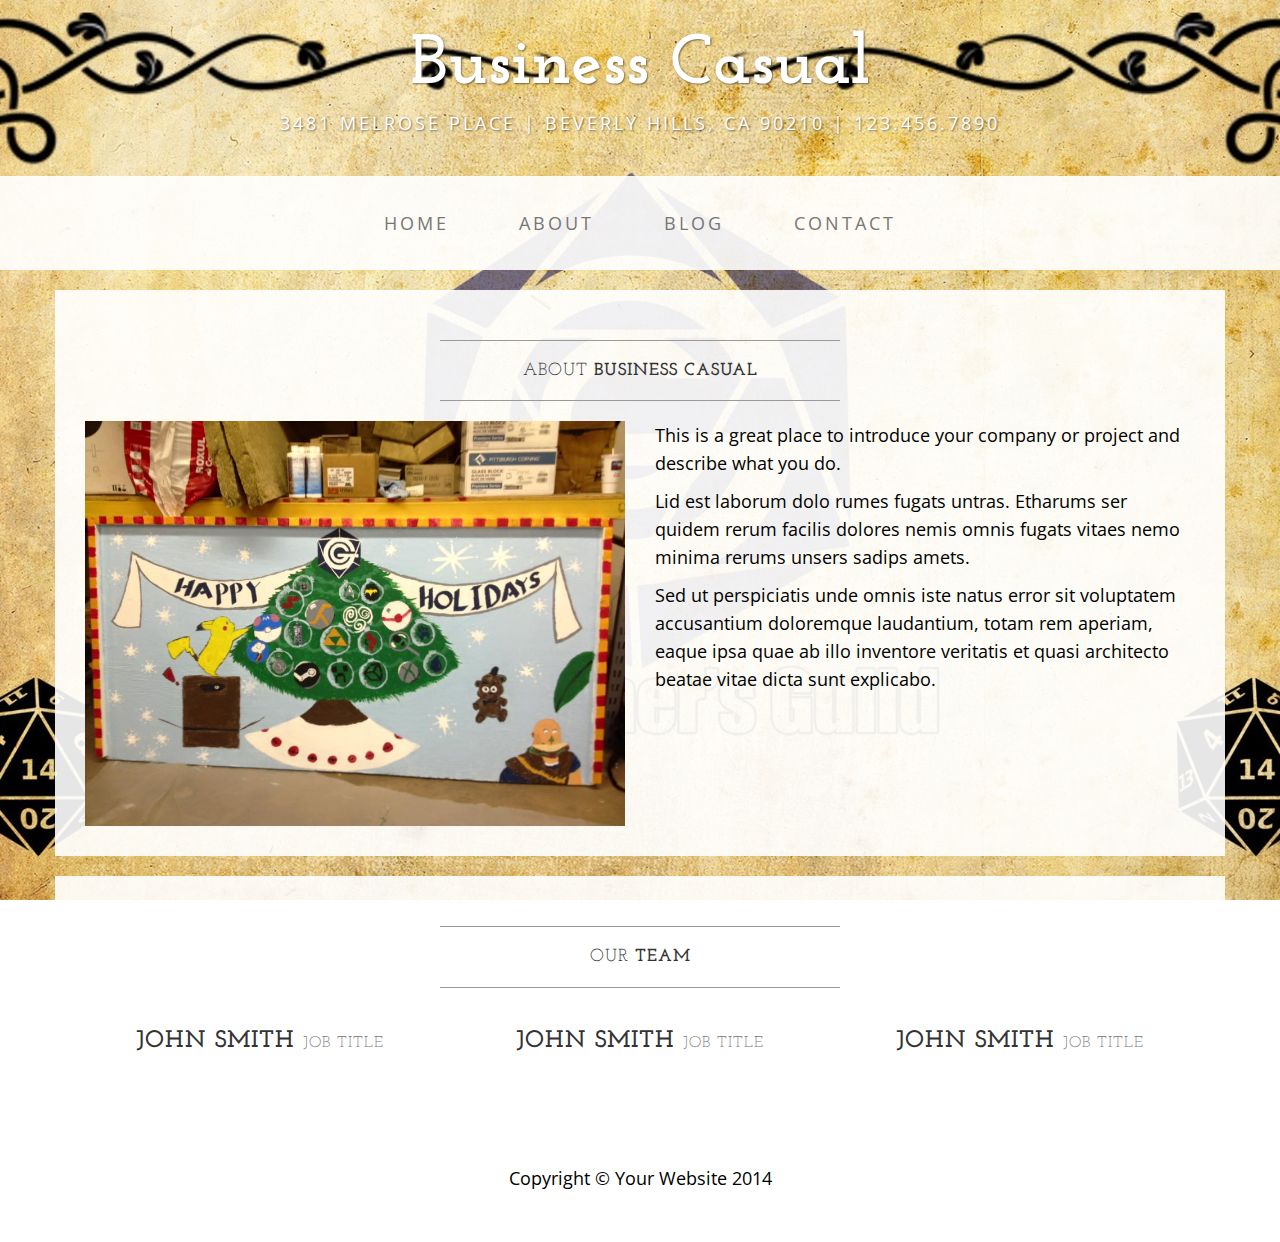
==== about.html @ 857d8a3d "adding files" ====
<!DOCTYPE html>
<html lang="en">

<head>

    <meta charset="utf-8">
    <meta http-equiv="X-UA-Compatible" content="IE=edge">
    <meta name="viewport" content="width=device-width, initial-scale=1">
    <meta name="description" content="">
    <meta name="author" content="">

    <title>About - Business Casual - Start Bootstrap Theme</title>

    <!-- Bootstrap Core CSS -->
    <link href="css/bootstrap.min.css" rel="stylesheet">

    <!-- Custom CSS -->
    <link href="css/business-casual.css" rel="stylesheet">

    <!-- Fonts -->
    <link href="http://fonts.googleapis.com/css?family=Open+Sans:300italic,400italic,600italic,700italic,800italic,400,300,600,700,800" rel="stylesheet" type="text/css">
    <link href="http://fonts.googleapis.com/css?family=Josefin+Slab:100,300,400,600,700,100italic,300italic,400italic,600italic,700italic" rel="stylesheet" type="text/css">

    <!-- HTML5 Shim and Respond.js IE8 support of HTML5 elements and media queries -->
    <!-- WARNING: Respond.js doesn't work if you view the page via file:// -->
    <!--[if lt IE 9]>
        <script src="https://oss.maxcdn.com/libs/html5shiv/3.7.0/html5shiv.js"></script>
        <script src="https://oss.maxcdn.com/libs/respond.js/1.4.2/respond.min.js"></script>
    <![endif]-->

</head>

<body>

    <div class="brand">Business Casual</div>
    <div class="address-bar">3481 Melrose Place | Beverly Hills, CA 90210 | 123.456.7890</div>

    <!-- Navigation -->
    <nav class="navbar navbar-default" role="navigation">
        <div class="container">
            <!-- Brand and toggle get grouped for better mobile display -->
            <div class="navbar-header">
                <button type="button" class="navbar-toggle" data-toggle="collapse" data-target="#bs-example-navbar-collapse-1">
                    <span class="sr-only">Toggle navigation</span>
                    <span class="icon-bar"></span>
                    <span class="icon-bar"></span>
                    <span class="icon-bar"></span>
                </button>
                <!-- navbar-brand is hidden on larger screens, but visible when the menu is collapsed -->
                <a class="navbar-brand" href="index.html">Business Casual</a>
            </div>
            <!-- Collect the nav links, forms, and other content for toggling -->
            <div class="collapse navbar-collapse" id="bs-example-navbar-collapse-1">
                <ul class="nav navbar-nav">
                    <li>
                        <a href="index.html">Home</a>
                    </li>
                    <li>
                        <a href="about.html">About</a>
                    </li>
                    <li>
                        <a href="blog.html">Blog</a>
                    </li>
                    <li>
                        <a href="contact.html">Contact</a>
                    </li>
                </ul>
            </div>
            <!-- /.navbar-collapse -->
        </div>
        <!-- /.container -->
    </nav>

    <div class="container">

        <div class="row">
            <div class="box">
                <div class="col-lg-12">
                    <hr>
                    <h2 class="intro-text text-center">About
                        <strong>business casual</strong>
                    </h2>
                    <hr>
                </div>
                <div class="col-md-6">
                    <img class="img-responsive img-border-left" src="img/slide-2.jpg" alt="">
                </div>
                <div class="col-md-6">
                    <p>This is a great place to introduce your company or project and describe what you do.</p>
                    <p>Lid est laborum dolo rumes fugats untras. Etharums ser quidem rerum facilis dolores nemis omnis fugats vitaes nemo minima rerums unsers sadips amets.</p>
                    <p>Sed ut perspiciatis unde omnis iste natus error sit voluptatem accusantium doloremque laudantium, totam rem aperiam, eaque ipsa quae ab illo inventore veritatis et quasi architecto beatae vitae dicta sunt explicabo.</p>
                </div>
                <div class="clearfix"></div>
            </div>
        </div>

        <div class="row">
            <div class="box">
                <div class="col-lg-12">
                    <hr>
                    <h2 class="intro-text text-center">Our
                        <strong>Team</strong>
                    </h2>
                    <hr>
                </div>
                <div class="col-sm-4 text-center">
                    <img class="img-responsive" src="http://placehold.it/750x450" alt="">
                    <h3>John Smith
                        <small>Job Title</small>
                    </h3>
                </div>
                <div class="col-sm-4 text-center">
                    <img class="img-responsive" src="http://placehold.it/750x450" alt="">
                    <h3>John Smith
                        <small>Job Title</small>
                    </h3>
                </div>
                <div class="col-sm-4 text-center">
                    <img class="img-responsive" src="http://placehold.it/750x450" alt="">
                    <h3>John Smith
                        <small>Job Title</small>
                    </h3>
                </div>
                <div class="clearfix"></div>
            </div>
        </div>

    </div>
    <!-- /.container -->

    <footer>
        <div class="container">
            <div class="row">
                <div class="col-lg-12 text-center">
                    <p>Copyright &copy; Your Website 2014</p>
                </div>
            </div>
        </div>
    </footer>

    <!-- jQuery -->
    <script src="js/jquery.js"></script>

    <!-- Bootstrap Core JavaScript -->
    <script src="js/bootstrap.min.js"></script>

</body>

</html>
---- css/business-casual.css ----
/*!
 * Start Bootstrap - Business Casual Bootstrap Theme (http://startbootstrap.com)
 * Code licensed under the Apache License v2.0.
 * For details, see http://www.apache.org/licenses/LICENSE-2.0.
 */

body {
    font-family: "Open Sans","Helvetica Neue",Helvetica,Arial,sans-serif;
    background: url('../img/bg.jpg') no-repeat center center fixed;
    -webkit-background-size: cover;
    -moz-background-size: cover;
    background-size: cover;
    -o-background-size: cover;
}

h1,
h2,
h3,
h4,
h5,
h6 {
    text-transform: uppercase;
    font-family: "Josefin Slab","Helvetica Neue",Helvetica,Arial,sans-serif;
    font-weight: 700;
    letter-spacing: 1px;
}

p {
    font-size: 1.25em;
    line-height: 1.6;
    color: #000;
}

hr {
    max-width: 400px;
    border-color: #999999;
}

.brand,
.address-bar {
    display: none;
}

.navbar-brand {
    text-transform: uppercase;
    font-weight: 900;
    letter-spacing: 2px;
}

.navbar-nav {
    text-transform: uppercase;
    font-weight: 400;
    letter-spacing: 3px;
}

.img-full {
    min-width: 100%;
}

.brand-before,
.brand-name {
    text-transform: capitalize;
}

.brand-before {
    margin: 15px 0;
}

.brand-name {
    margin: 0;
    font-size: 4em;
}

.tagline-divider {
    margin: 15px auto 3px;
    max-width: 250px;
    border-color: #999999;
}

.box {
    margin-bottom: 20px;
    padding: 30px 15px;
    background: #fff;
    background: rgba(255,255,255,0.9);
}

.intro-text {
    text-transform: uppercase;
    font-size: 1.25em;
    font-weight: 400;
    letter-spacing: 1px;
}

.img-border {
    float: none;
    margin: 0 auto 0;
    border: #999999 solid 1px;
}

.img-left {
    float: none;
    margin: 0 auto 0;
}

footer {
    background: #fff;
    background: rgba(255,255,255,0.9);
}

footer p {
    margin: 0;
    padding: 50px 0;
}

@media screen and (min-width:768px) {
    .brand {
        display: inherit;
        margin: 0;
        padding: 30px 0 10px;
        text-align: center;
        text-shadow: 1px 1px 2px rgba(0,0,0,0.5);
        font-family: "Josefin Slab","Helvetica Neue",Helvetica,Arial,sans-serif;
        font-size: 5em;
        font-weight: 700;
        line-height: normal;
        color: #fff;
    }

    .top-divider {
        margin-top: 0;
    }

    .img-left {
        float: left;
        margin-right: 25px;
    }

    .address-bar {
        display: inherit;
        margin: 0;
        padding: 0 0 40px;
        text-align: center;
        text-shadow: 1px 1px 2px rgba(0,0,0,0.5);
        text-transform: uppercase;
        font-size: 1.25em;
        font-weight: 400;
        letter-spacing: 3px;
        color: #fff;
    }

    .navbar {
        border-radius: 0;
    }

    .navbar-header {
        display: none;
    }

    .navbar {
        min-height: 0;
    }

    .navbar-default {
        border: none;
        background: #fff;
        background: rgba(255,255,255,0.9);
    }

    .nav>li>a {
        padding: 35px;
    }

    .navbar-nav>li>a {
        line-height: normal;
    }

    .navbar-nav {
        display: table;
        float: none;
        margin: 0 auto;
        table-layout: fixed;
        font-size: 1.25em;
    }
}

@media screen and (min-width:1200px) {
    .box:after {
        content: '';
        display: table;
        clear: both;
    }
}
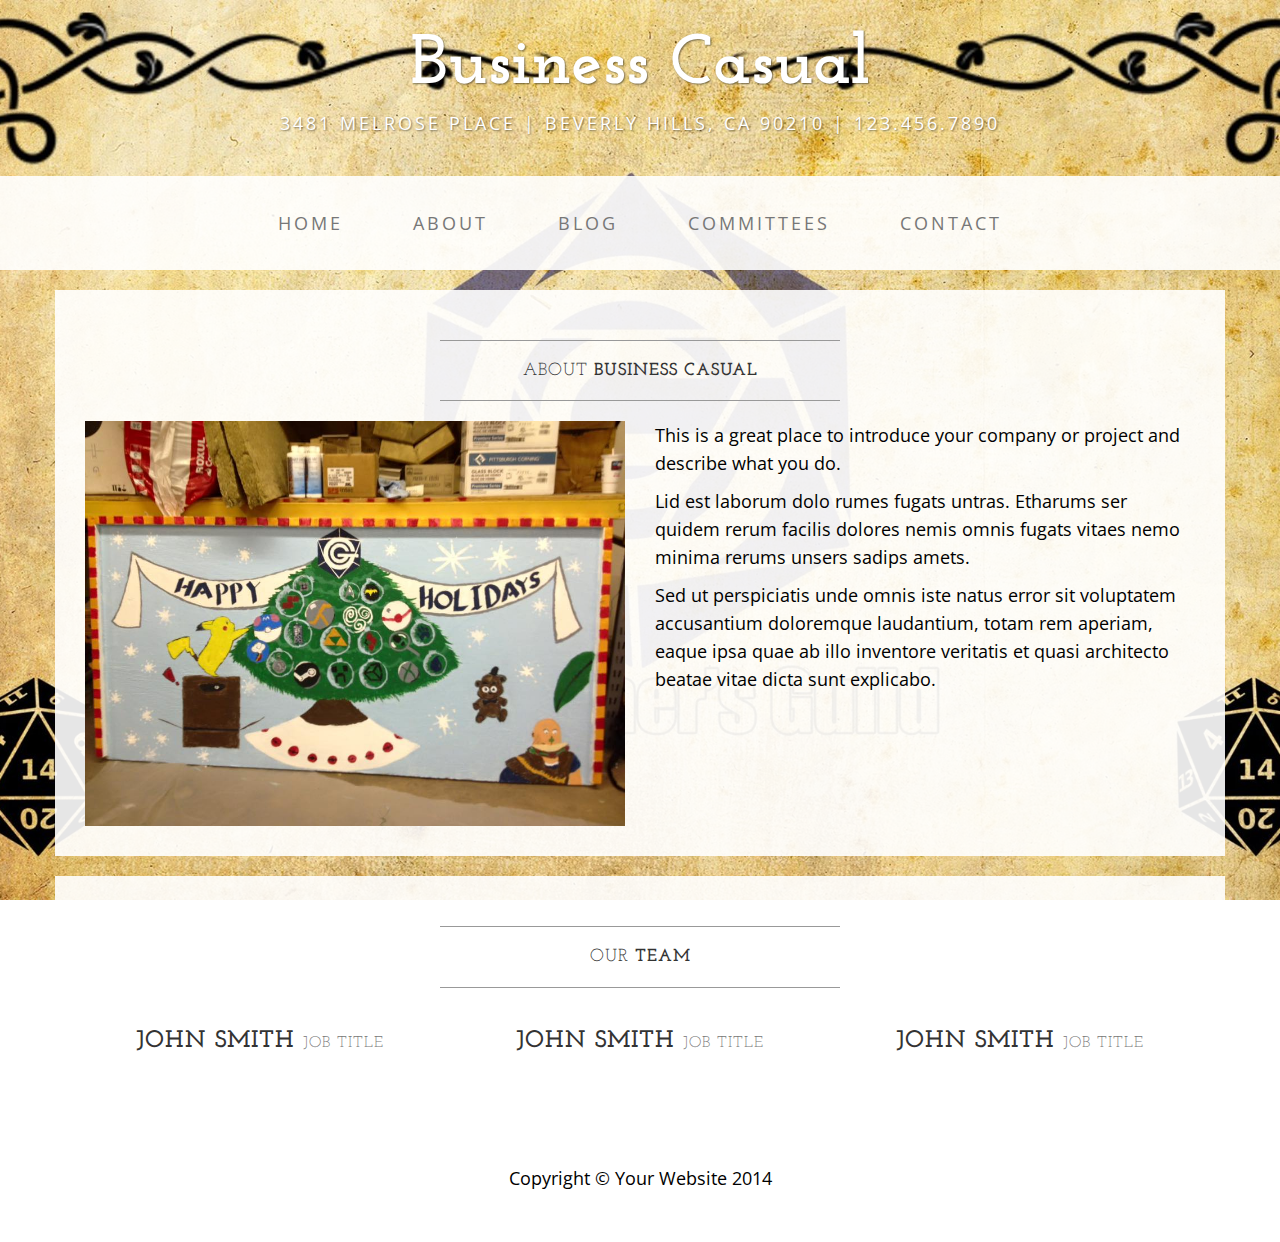
==== commit b3c52410: "finishing nav" ====
--- a/about.html
+++ b/about.html
@@ -60,6 +60,9 @@
                     </li>
                     <li>
                         <a href="blog.html">Blog</a>
+                    </li>
+                    <li>
+                        <a href="blog.html">Committees</a>
                     </li>
                     <li>
                         <a href="contact.html">Contact</a>
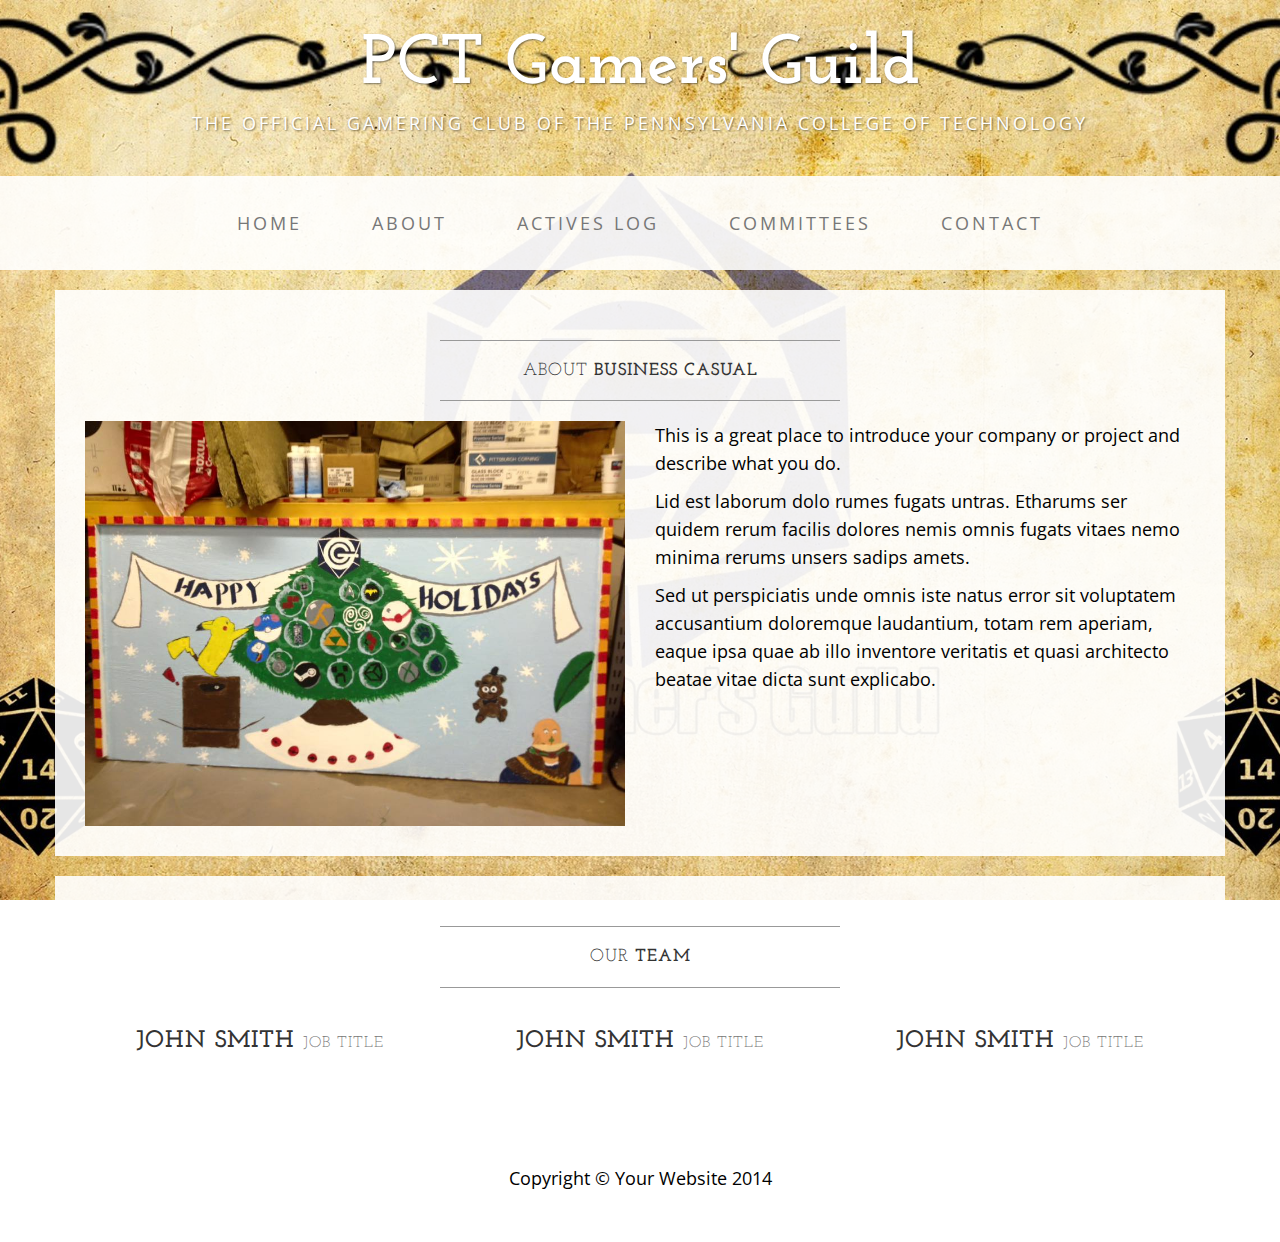
==== commit 7cad8d3e: "Page clean up" ====
--- a/about.html
+++ b/about.html
@@ -9,7 +9,7 @@
     <meta name="description" content="">
     <meta name="author" content="">
 
-    <title>About - Business Casual - Start Bootstrap Theme</title>
+    <title>About - PCT Gamers' Guild</title>
 
     <!-- Bootstrap Core CSS -->
     <link href="css/bootstrap.min.css" rel="stylesheet">
@@ -32,8 +32,8 @@
 
 <body>
 
-    <div class="brand">Business Casual</div>
-    <div class="address-bar">3481 Melrose Place | Beverly Hills, CA 90210 | 123.456.7890</div>
+    <div class="brand">PCT Gamers' Guild</div>
+    <div class="address-bar">The official gamering club of the Pennsylvania College of Technology</div>
 
     <!-- Navigation -->
     <nav class="navbar navbar-default" role="navigation">
@@ -59,7 +59,7 @@
                         <a href="about.html">About</a>
                     </li>
                     <li>
-                        <a href="blog.html">Blog</a>
+                        <a href="blog.html">Actives Log</a>
                     </li>
                     <li>
                         <a href="blog.html">Committees</a>
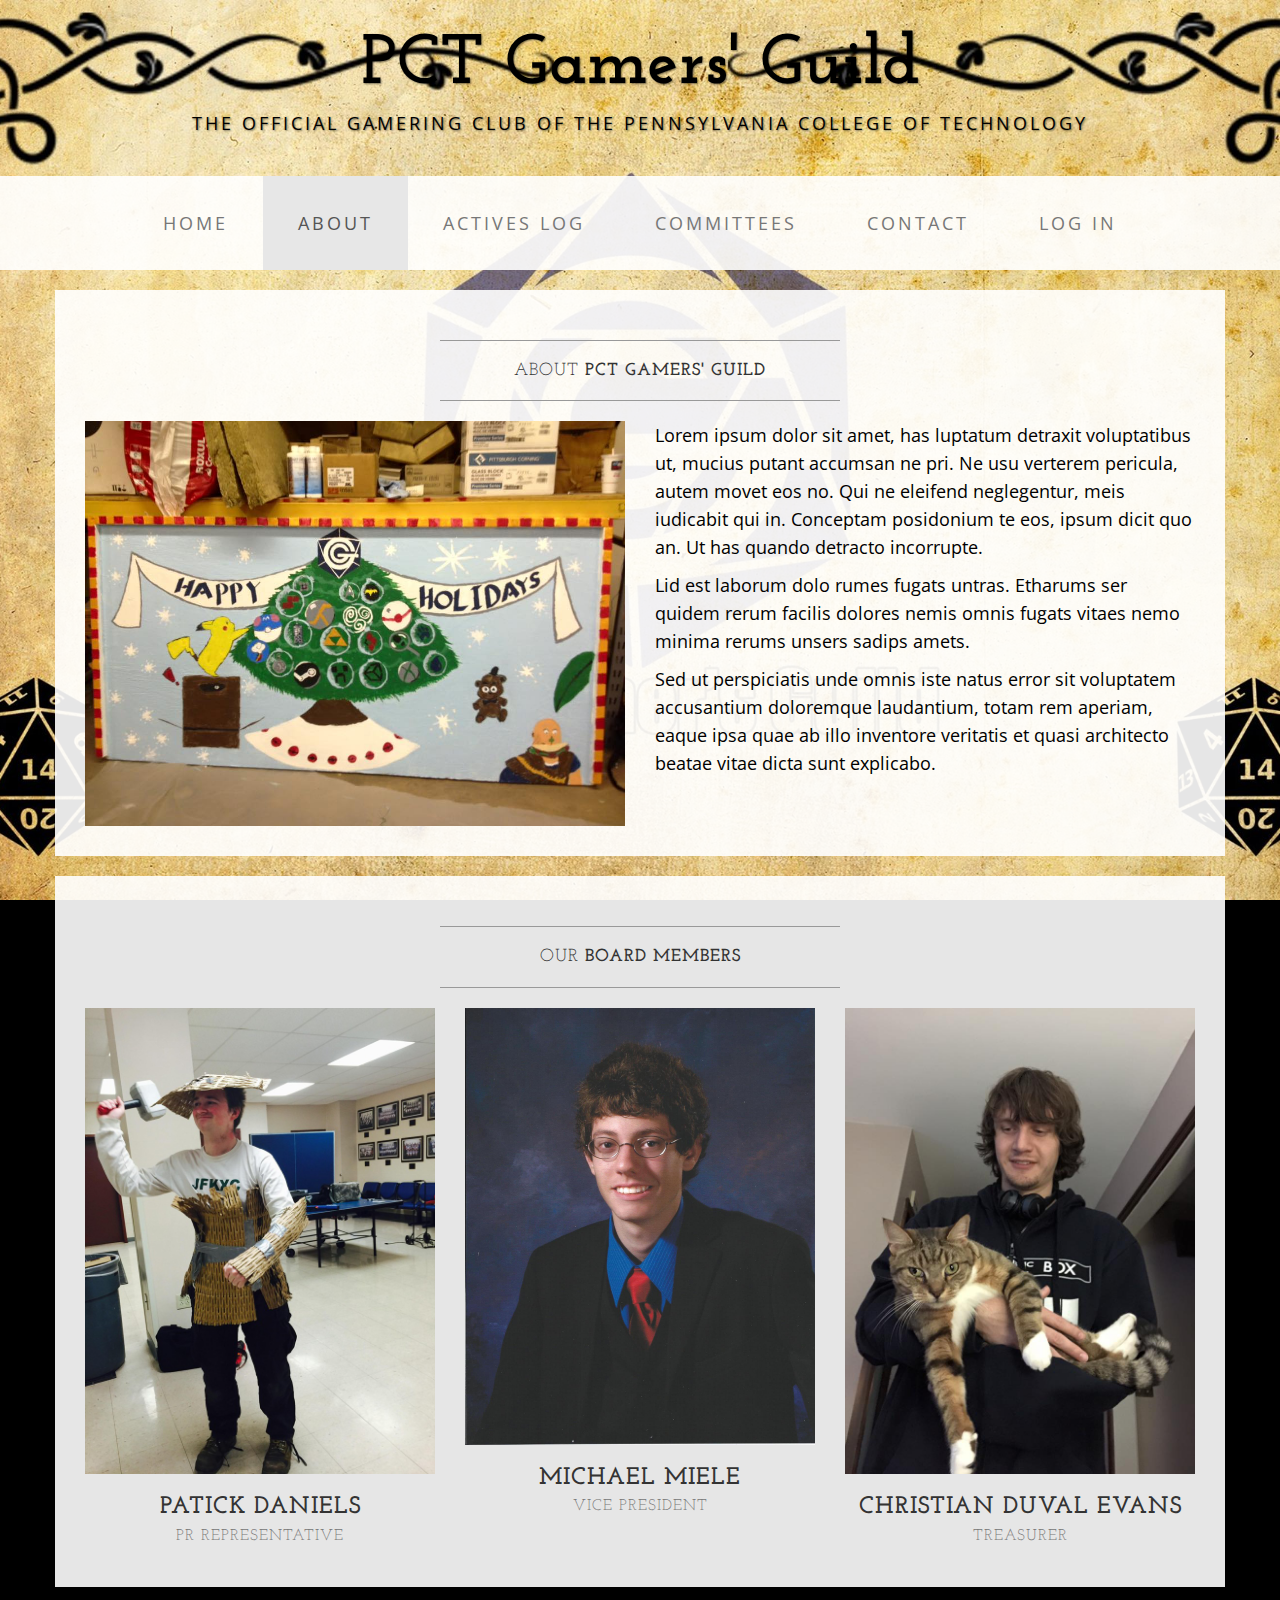
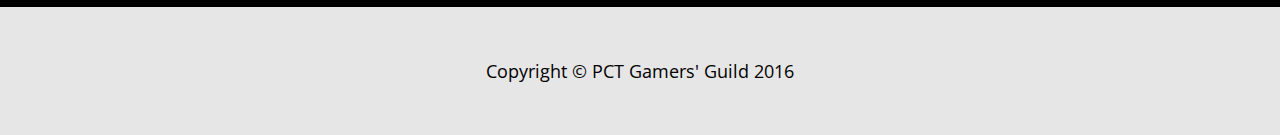
==== commit c57852bd: "Final commit" ====
--- a/about.html
+++ b/about.html
@@ -11,11 +11,11 @@
 
     <title>About - PCT Gamers' Guild</title>
 
-    <!-- Bootstrap Core CSS -->
-    <link href="css/bootstrap.min.css" rel="stylesheet">
+    <!-- Bootstrap Core CSS 
+    <link href="css/bootstrap.min.css" rel="stylesheet">-->
 
     <!-- Custom CSS -->
-    <link href="css/business-casual.css" rel="stylesheet">
+    <link href="css/style.css" rel="stylesheet">
 
     <!-- Fonts -->
     <link href="http://fonts.googleapis.com/css?family=Open+Sans:300italic,400italic,600italic,700italic,800italic,400,300,600,700,800" rel="stylesheet" type="text/css">
@@ -47,7 +47,7 @@
                     <span class="icon-bar"></span>
                 </button>
                 <!-- navbar-brand is hidden on larger screens, but visible when the menu is collapsed -->
-                <a class="navbar-brand" href="index.html">Business Casual</a>
+                <a class="navbar-brand" href="index.html">PCT Gamers' Guild</a>
             </div>
             <!-- Collect the nav links, forms, and other content for toggling -->
             <div class="collapse navbar-collapse" id="bs-example-navbar-collapse-1">
@@ -55,24 +55,50 @@
                     <li>
                         <a href="index.html">Home</a>
                     </li>
-                    <li>
+                    <li class="active">
                         <a href="about.html">About</a>
                     </li>
                     <li>
                         <a href="blog.html">Actives Log</a>
                     </li>
                     <li>
-                        <a href="blog.html">Committees</a>
+                        <a href="committees.html">Committees</a>
                     </li>
                     <li>
                         <a href="contact.html">Contact</a>
                     </li>
+                     <li>
+                    <a data-toggle="modal" data-target="#myModal">Log In</a>
+                </li>
                 </ul>
             </div>
             <!-- /.navbar-collapse -->
         </div>
         <!-- /.container -->
     </nav>
+    <div class="modal fade" id="myModal" role="dialog" aria-labelledby="myModalLabel">
+        <div class="modal-dialog" role="document">
+            <div class="modal-content">
+                <div class="modal-header">
+                    <button type="button" class="close" data-dismiss="modal" aria-label="Close"><span aria-hidden="true">&times;</span></button>
+                    <h4 class="modal-title" id="myModalLabel">Log In</h4>
+                </div>
+                <div class="modal-body">
+                    <form>
+                        <div class="form-group">
+                            <label for="exampleInputEmail1">Email address</label>
+                            <input type="email" class="form-control" id="exampleInputEmail1" placeholder="Email">
+                        </div>
+                        <div class="form-group">
+                            <label for="exampleInputPassword1">Password</label>
+                            <input type="password" class="form-control" id="exampleInputPassword1" placeholder="Password">
+                        </div>
+                        <button type="submit" class="btn btn-default">Log In</button>
+                    </form>
+                </div>
+            </div>
+        </div>
+    </div>
 
     <div class="container">
 
@@ -81,7 +107,7 @@
                 <div class="col-lg-12">
                     <hr>
                     <h2 class="intro-text text-center">About
-                        <strong>business casual</strong>
+                        <strong>PCT Gamers' Guild</strong>
                     </h2>
                     <hr>
                 </div>
@@ -89,7 +115,7 @@
                     <img class="img-responsive img-border-left" src="img/slide-2.jpg" alt="">
                 </div>
                 <div class="col-md-6">
-                    <p>This is a great place to introduce your company or project and describe what you do.</p>
+                    <p>Lorem ipsum dolor sit amet, has luptatum detraxit voluptatibus ut, mucius putant accumsan ne pri. Ne usu verterem pericula, autem movet eos no. Qui ne eleifend neglegentur, meis iudicabit qui in. Conceptam posidonium te eos, ipsum dicit quo an. Ut has quando detracto incorrupte.</p>
                     <p>Lid est laborum dolo rumes fugats untras. Etharums ser quidem rerum facilis dolores nemis omnis fugats vitaes nemo minima rerums unsers sadips amets.</p>
                     <p>Sed ut perspiciatis unde omnis iste natus error sit voluptatem accusantium doloremque laudantium, totam rem aperiam, eaque ipsa quae ab illo inventore veritatis et quasi architecto beatae vitae dicta sunt explicabo.</p>
                 </div>
@@ -102,26 +128,26 @@
                 <div class="col-lg-12">
                     <hr>
                     <h2 class="intro-text text-center">Our
-                        <strong>Team</strong>
+                        <strong>Board members</strong>
                     </h2>
                     <hr>
                 </div>
                 <div class="col-sm-4 text-center">
-                    <img class="img-responsive" src="http://placehold.it/750x450" alt="">
-                    <h3>John Smith
-                        <small>Job Title</small>
+                    <img class="img-responsive" src="img/Patrick.jpg" alt="Photo of Patick Daniels">
+                    <h3>Patick Daniels<br/>
+                        <small>Pr Representative</small>
                     </h3>
                 </div>
                 <div class="col-sm-4 text-center">
-                    <img class="img-responsive" src="http://placehold.it/750x450" alt="">
-                    <h3>John Smith
-                        <small>Job Title</small>
+                    <img class="img-responsive" src="img/Mike.jpg" alt="Photo of Michael Miele">
+                    <h3>Michael Miele <br />
+                        <small>Vice President</small>
                     </h3>
                 </div>
                 <div class="col-sm-4 text-center">
-                    <img class="img-responsive" src="http://placehold.it/750x450" alt="">
-                    <h3>John Smith
-                        <small>Job Title</small>
+                    <img class="img-responsive" src="img/Christan.jpg" alt="Photo of Christian DuVal Evans">
+                    <h3>Christian DuVal Evans
+                        <small>Treasurer</small>
                     </h3>
                 </div>
                 <div class="clearfix"></div>
@@ -135,7 +161,7 @@
         <div class="container">
             <div class="row">
                 <div class="col-lg-12 text-center">
-                    <p>Copyright &copy; Your Website 2014</p>
+                    <p>Copyright &copy; PCT Gamers' Guild 2016</p>
                 </div>
             </div>
         </div>
--- a/css/style.css
+++ b/css/style.css
@@ -0,0 +1,20 @@
+@import url(/css/bootstrap.min.css);
+@import url(/css/business-casual.css);
+body, h1, h2, h3, h4, li, p {
+  font: Helvetica, sans-serif; }
+
+body {
+  background-color: Black; }
+
+.brand, .address-bar {
+  color: black; }
+
+.com-nav {
+  font-size: 1.1em;
+  font-weight: bolder;
+  color: black; }
+
+.tab-pane {
+  padding: 10px; }
+
+/*# sourceMappingURL=style.css.map */
